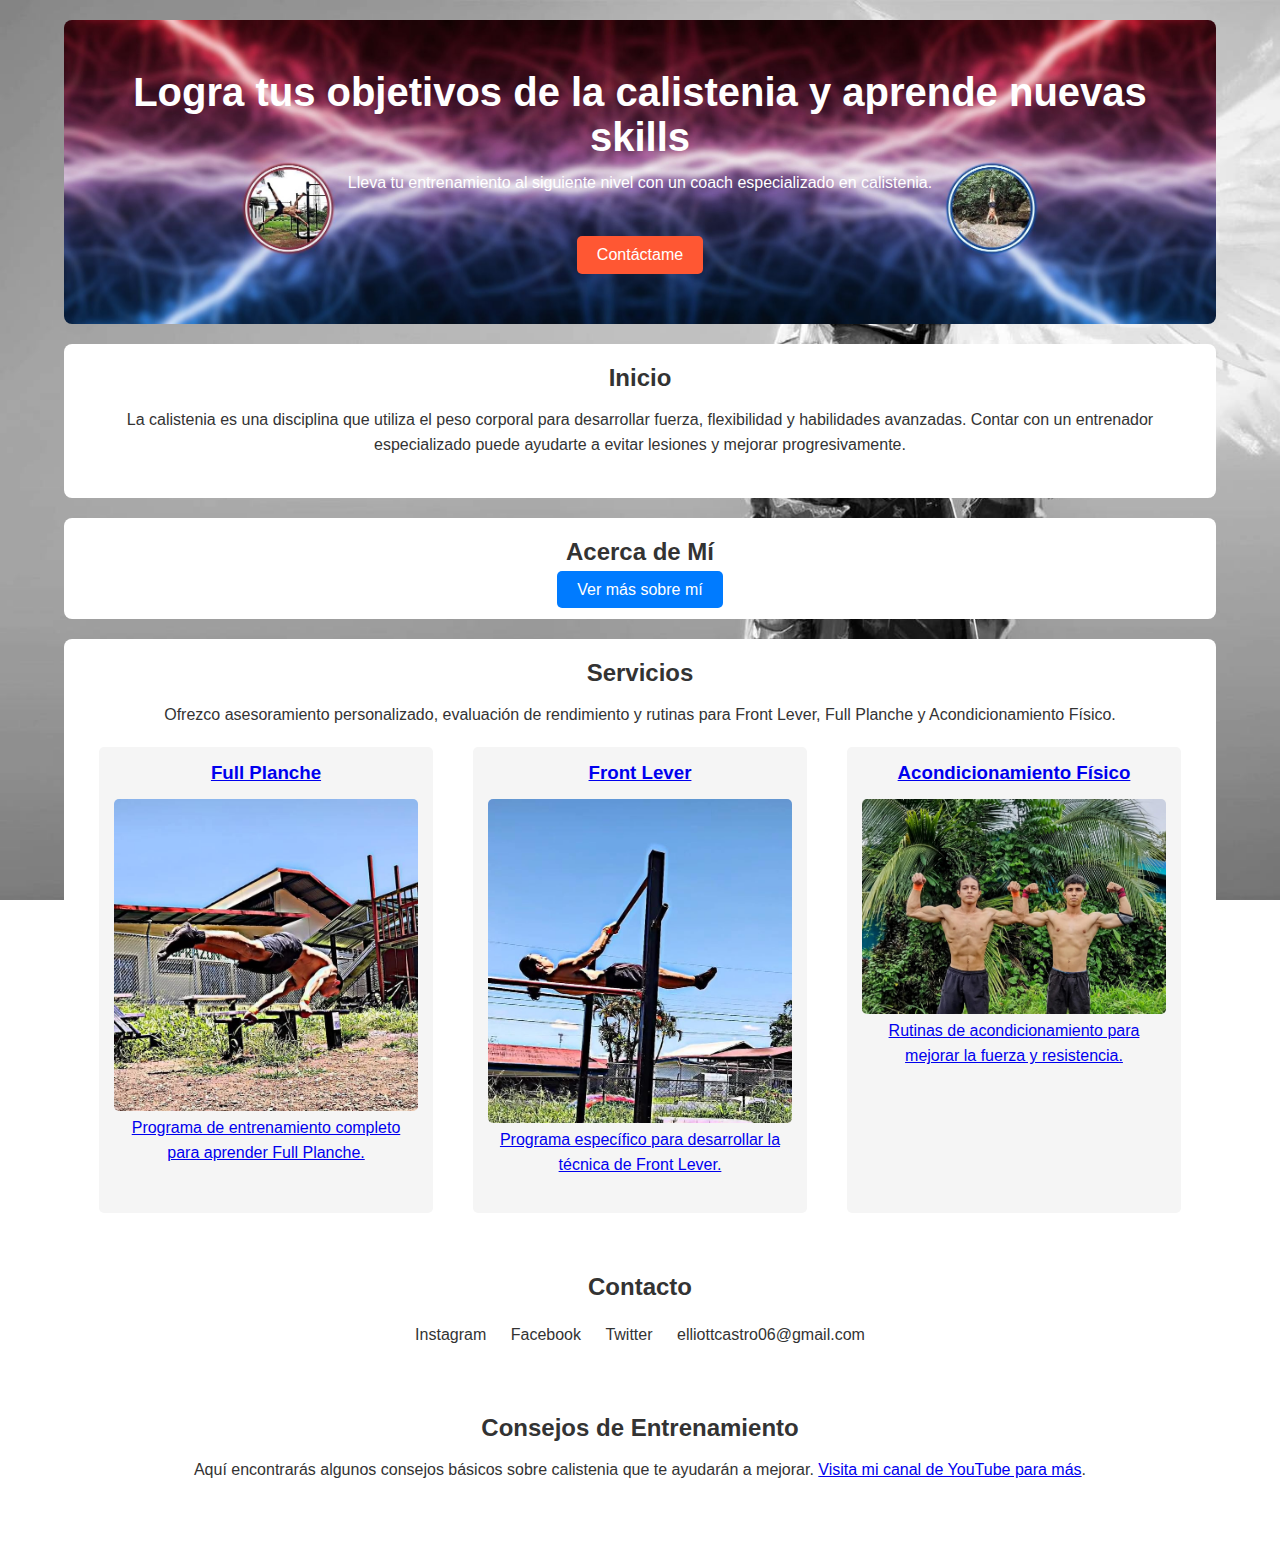
==== index.html @ c5a7bb76 "first" ====
<!DOCTYPE html>
<html lang="es">
<head>
  <meta charset="UTF-8">
  <meta name="viewport" content="width=device-width, initial-scale=1.0">
  <title>Página de Calistenia</title>
  <link rel="stylesheet" href="styles.css">
</head>
<body>

  <div class="container">
    <div class="banner">
      <h1>Logra tus objetivos de la calistenia y aprende nuevas skills</h1>
      <p>Lleva tu entrenamiento al siguiente nivel con un coach especializado en calistenia.</p>
      <a href="https://instagram.com/tuusuario" target="_blank" class="cta-button">Contáctame</a>
    </div>

    <section id="inicio" class="section">
      <h2>Inicio</h2>
      <p>La calistenia es una disciplina que utiliza el peso corporal para desarrollar fuerza, flexibilidad y habilidades avanzadas. Contar con un entrenador especializado puede ayudarte a evitar lesiones y mejorar progresivamente.</p>
    </section>

    <section id="acerca-de-mi" class="section">
      <h2>Acerca de Mí</h2>
      <!-- Checkbox para controlar el estado de apertura -->
      <input type="checkbox" id="toggle-info" class="toggle-info">
      <label for="toggle-info" class="dropdown-toggle">Ver más sobre mí</label>
      
      <div class="dropdown-content">
          <!-- Contenedor para la foto de perfil -->
          <div class="profile-pic-container">
              <img src="images/mi-foto.jpg" alt="Mi foto" class="profile-pic">
          </div>
          <p>Mi experiencia en calistenia incluye técnicas avanzadas como Front Lever y Full Planche. Mi metodología se basa en progresiones seguras y efectivas.</p>
          <p>Logros personales: Dominio de Front Lever, Full Planche y otras técnicas avanzadas.</p>
      </div>
  </section>

    <section id="servicios" class="section">
      <h2>Servicios</h2>
      <p>Ofrezco asesoramiento personalizado, evaluación de rendimiento y rutinas para Front Lever, Full Planche y Acondicionamiento Físico.</p>
      <div class="servicios-contenedor">
        <div class="servicio">
          <a href="full-planche.html">
            <h3>Full Planche</h3>
            <img src="images/full-planche.jpg" alt="Full Planche">
            <p>Programa de entrenamiento completo para aprender Full Planche.</p>
          </a>
        </div>
        <div class="servicio">
          <a href="front-lever.html">
            <h3>Front Lever</h3>
            <img src="images/front-lever.jpg" alt="Front Lever">
            <p>Programa específico para desarrollar la técnica de Front Lever.</p>
          </a>
        </div>
        <div class="servicio">
          <a href="acondicionamiento-fisico.html">
            <h3>Acondicionamiento Físico</h3>
            <img src="images/acondicionamiento.jpg" alt="Acondicionamiento Físico">
            <p>Rutinas de acondicionamiento para mejorar la fuerza y resistencia.</p>
          </a>
        </div>
      </div>
    </section>

    <section id="contacto" class="section">
      <h2>Contacto</h2>
      <div class="contacto">
        <a href="https://instagram.com/tuusuario" target="_blank">Instagram</a>
        <a href="https://facebook.com/tuusuario" target="_blank">Facebook</a>
        <a href="https://twitter.com/tuusuario" target="_blank">Twitter</a>
        <a href="mailto:elliottcastro06@gmail.com">elliottcastro06@gmail.com</a>
      </div>
    </section>

    <section id="consejos" class="section">
      <h2>Consejos de Entrenamiento</h2>
      <p>Aquí encontrarás algunos consejos básicos sobre calistenia que te ayudarán a mejorar. <a href="https://youtube.com/tuusuario" target="_blank">Visita mi canal de YouTube para más</a>.</p>
    </section>

  </div>

</body>
</html>
---- styles.css ----
/* Estilos generales */
* {
  margin: 0;
  padding: 0;
  box-sizing: border-box;
}

body {
  font-family: Arial, sans-serif;
  background: url('images/fondo-calistenia.jpg') no-repeat center center fixed;
  background-size: cover;
  display: flex;
  justify-content: center;
  align-items: center;
  color: #333;
}

.container {
  width: 90%;
  max-width: 1200px;
  margin-top: 20px;
  text-align: center;
}

.section {
  background: #ffffff;
  margin: 20px 0;
  padding: 20px;
  border-radius: 8px;
  text-align: center;
}

h1, h2, h3 {
  margin-bottom: 15px;
}

p {
  margin-bottom: 20px;
  line-height: 1.6;
}

/* Banner */
.banner {
  background: url('images/banner-calistenia.jpg') no-repeat center center;
  background-size: cover;
  color: white;
  padding: 50px 20px;
  border-radius: 8px;
}

.banner h1 {
  font-size: 2.5em;
  margin-bottom: 10px;
}

.cta-button {
  display: inline-block;
  padding: 10px 20px;
  margin-top: 20px;
  color: white;
  background-color: #ff5733;
  text-decoration: none;
  border-radius: 5px;
}

/* Acerca de Mí desplegable */
.toggle-info {
  display: none; /* Ocultar el checkbox */
}

.dropdown-toggle {
  padding: 10px 20px;
  background-color: #007bff;
  color: white;
  border: none;
  cursor: pointer;
  border-radius: 5px;
  margin-top: 10px;
}

.dropdown-content {
  display: none;
  margin-top: 20px;
}

/* Mostrar el contenido cuando se hace clic en el toggle */
#toggle-info:checked + .dropdown-toggle + .dropdown-content {
  display: block;
}

/* Estilos para la foto de perfil en Acerca de Mí */
.profile-pic-container {
  display: flex;
  justify-content: center;
  margin-bottom: 15px;
}

.profile-pic {
  width: 150px;
  height: 150px;
  border-radius: 50%;
  object-fit: cover;
  border: 2px solid #007bff;
}

/* Servicios */
.servicios-contenedor {
  display: flex;
  justify-content: space-around;
  gap: 10px;
}

.servicio {
  background: #f5f5f5;
  width: 30%;
  padding: 15px;
  border-radius: 5px;
  text-align: center;
  cursor: pointer;
  transition: transform 0.3s;
}

.servicio:hover {
  transform: scale(1.05);
}

.servicio img {
  width: 100%;
  height: auto;
  border-radius: 5px;
}

/* Contacto */
.contacto a {
  display: inline-block;
  margin: 10px;
  color: #333;
  text-decoration: none;
}

/* Consejos */
#consejos {
  margin-top: 20px;
}
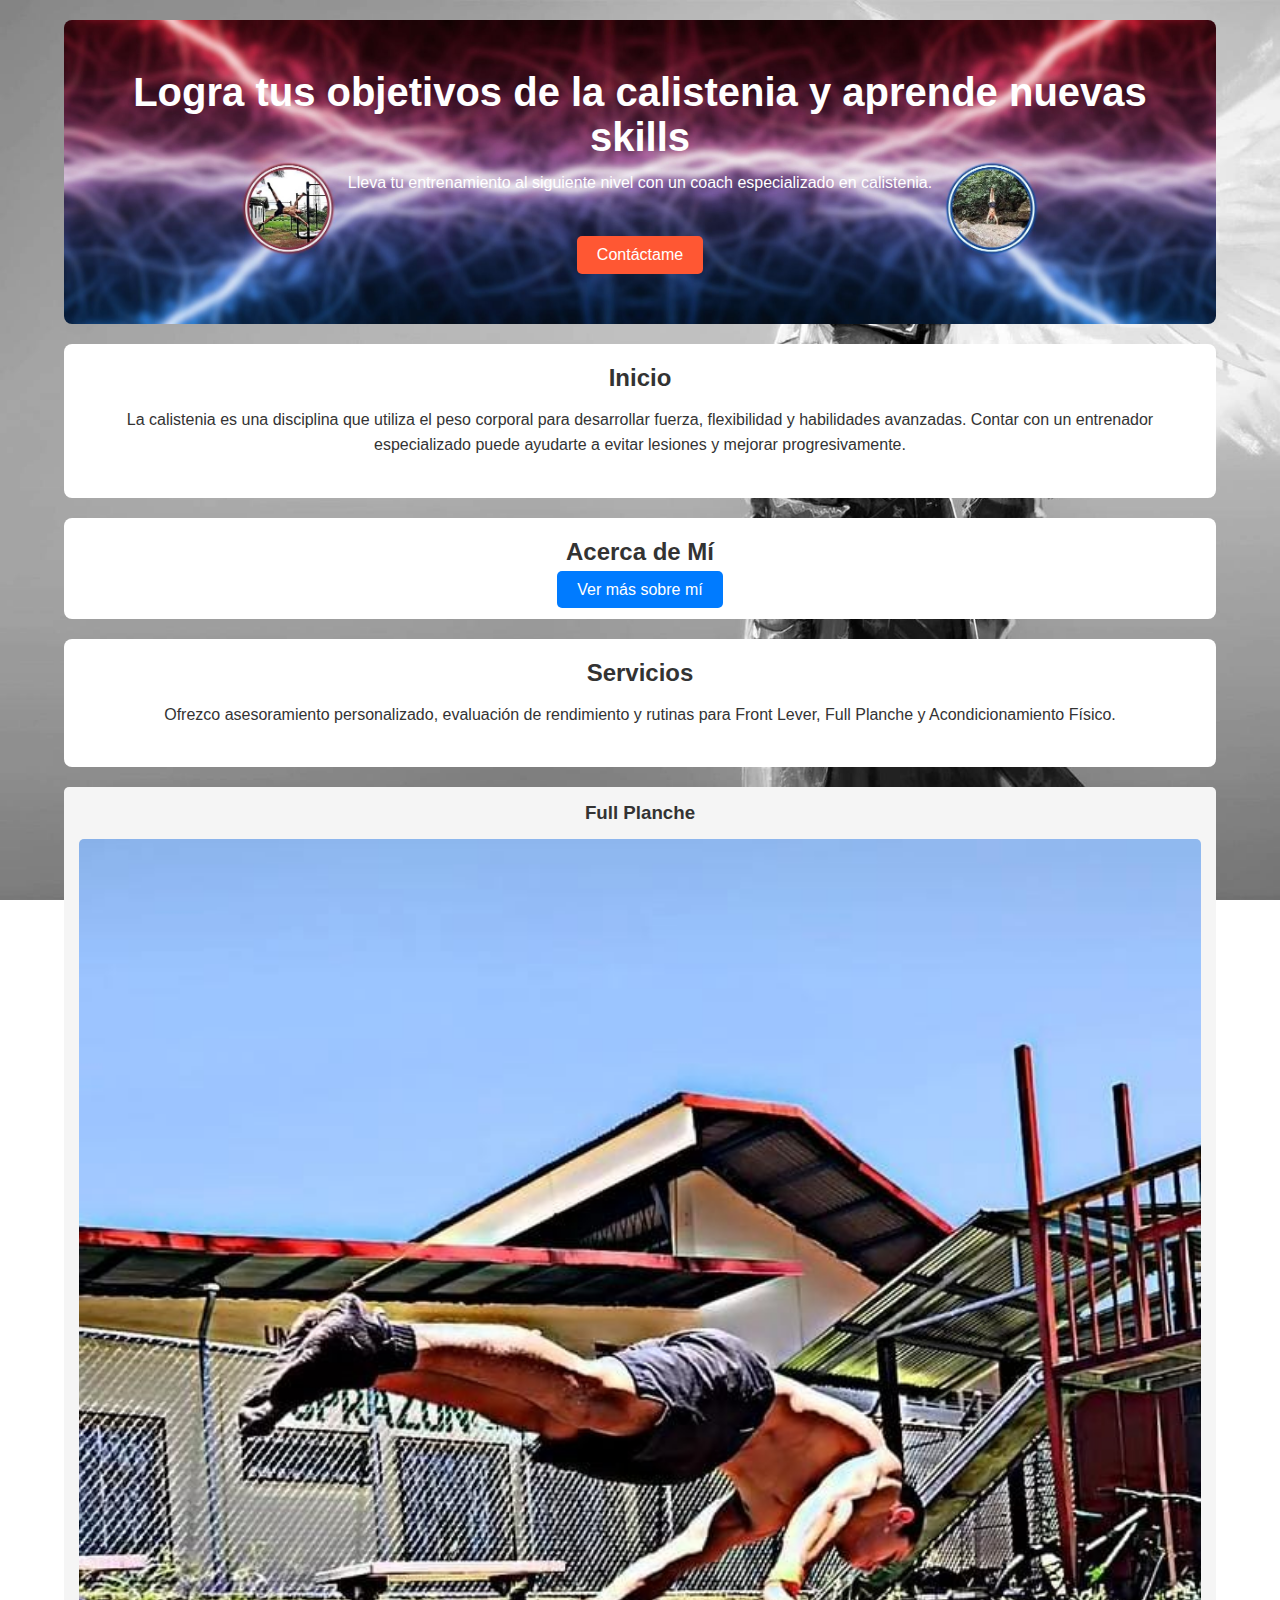
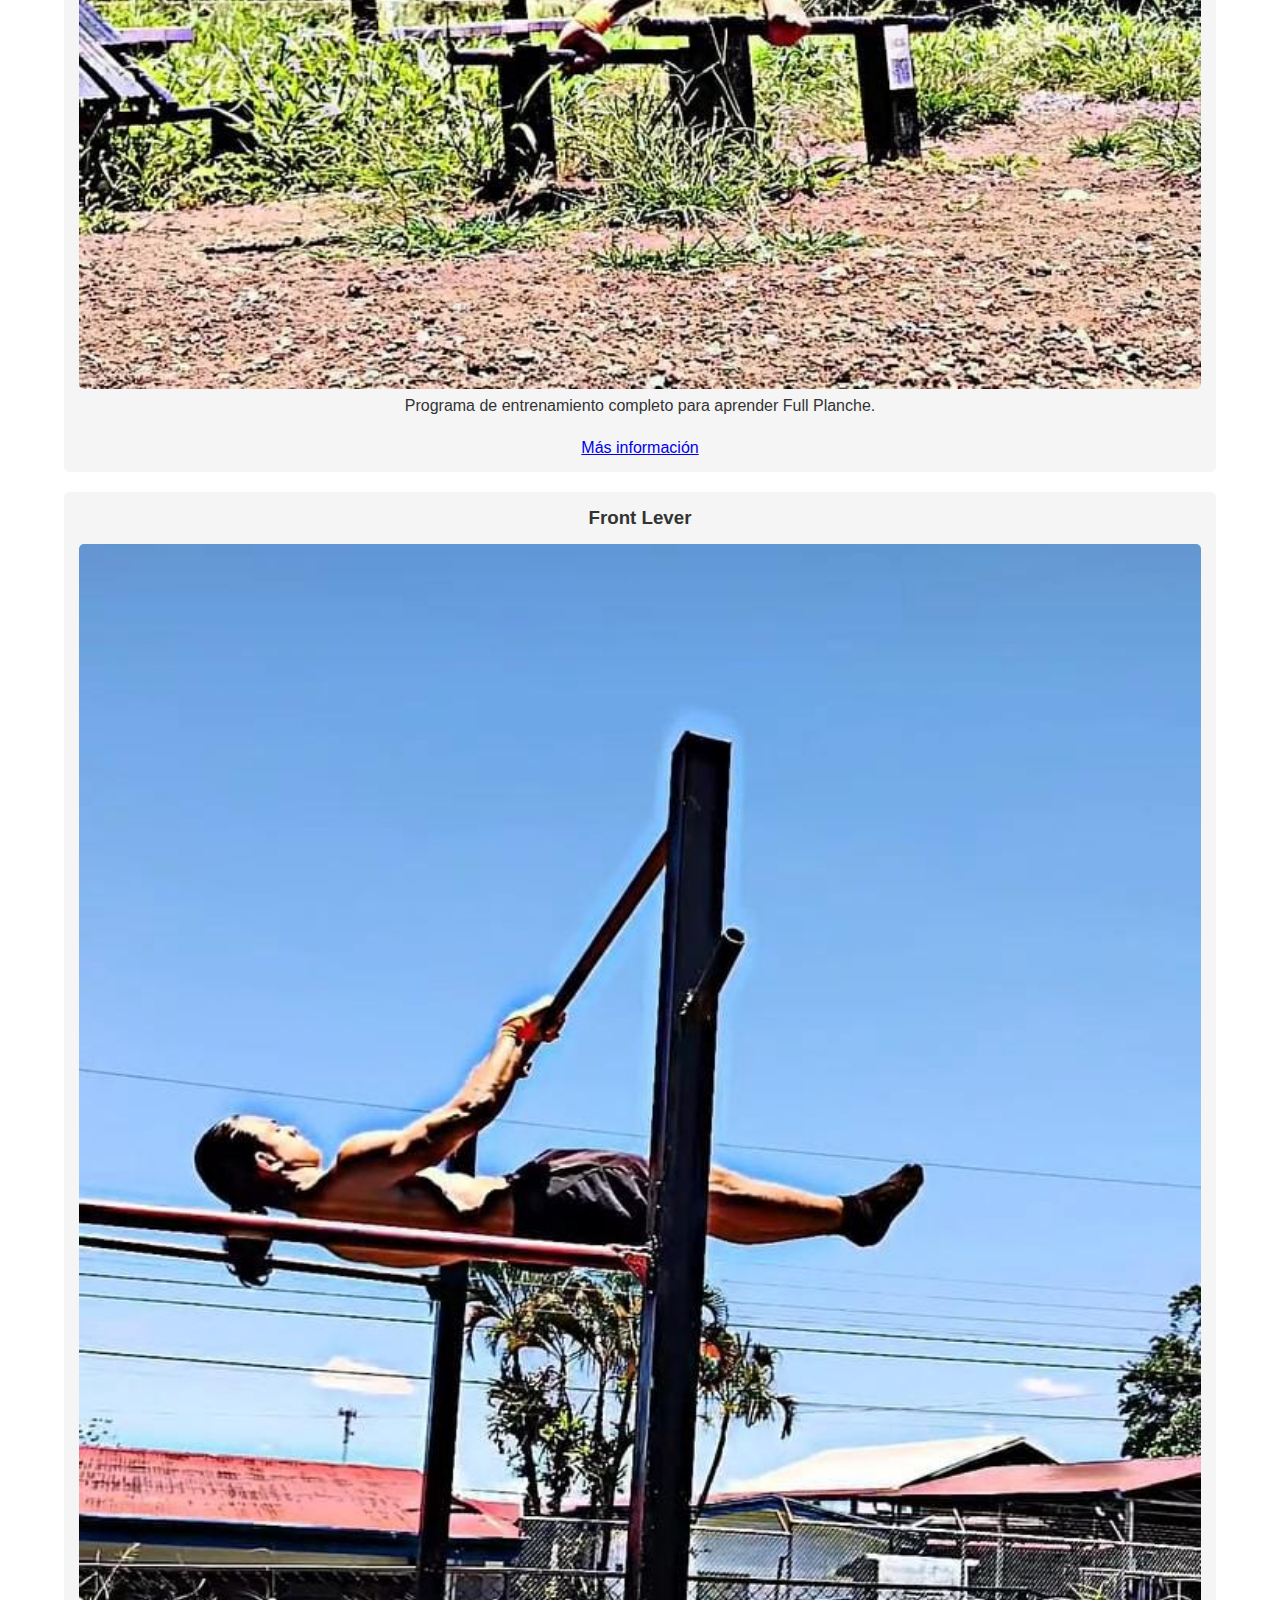
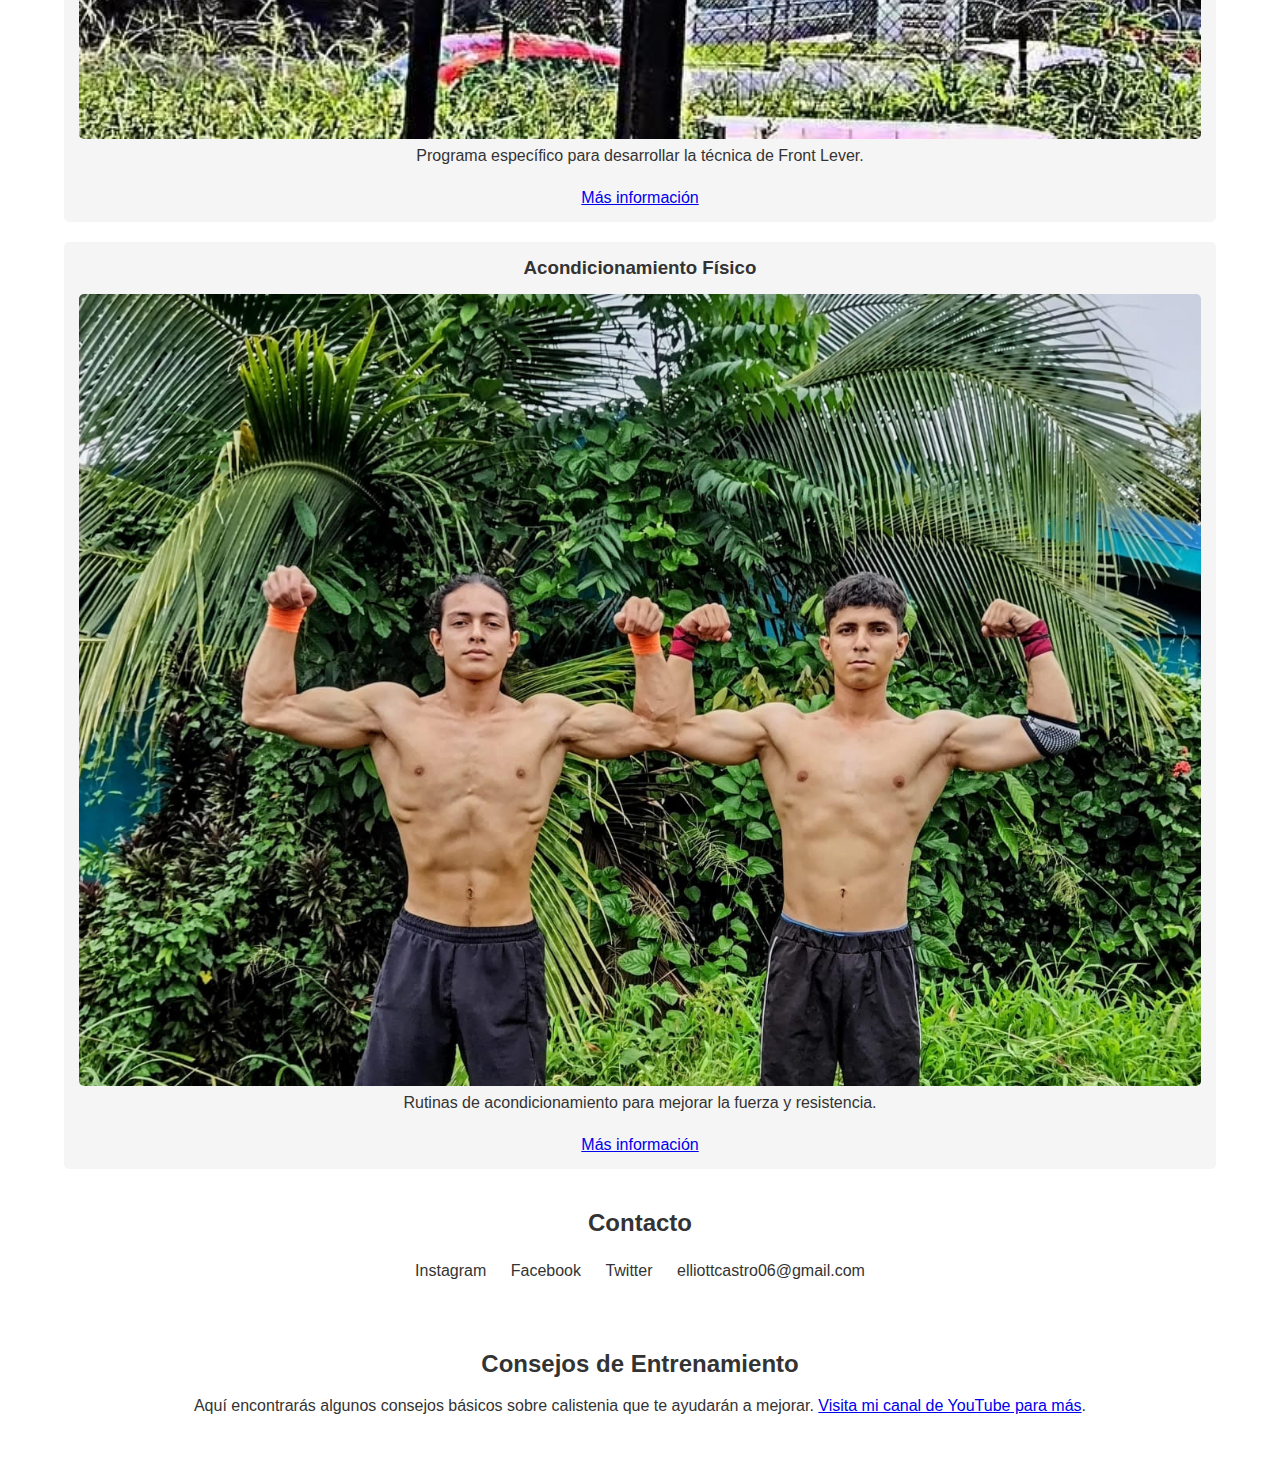
==== commit 1173115c: "12" ====
--- a/index.html
+++ b/index.html
@@ -39,30 +39,30 @@
     <section id="servicios" class="section">
       <h2>Servicios</h2>
       <p>Ofrezco asesoramiento personalizado, evaluación de rendimiento y rutinas para Front Lever, Full Planche y Acondicionamiento Físico.</p>
-      <div class="servicios-contenedor">
-        <div class="servicio">
-          <a href="full-planche.html">
-            <h3>Full Planche</h3>
-            <img src="images/full-planche.jpg" alt="Full Planche">
-            <p>Programa de entrenamiento completo para aprender Full Planche.</p>
-          </a>
-        </div>
-        <div class="servicio">
-          <a href="front-lever.html">
-            <h3>Front Lever</h3>
-            <img src="images/front-lever.jpg" alt="Front Lever">
-            <p>Programa específico para desarrollar la técnica de Front Lever.</p>
-          </a>
-        </div>
-        <div class="servicio">
-          <a href="acondicionamiento-fisico.html">
-            <h3>Acondicionamiento Físico</h3>
-            <img src="images/acondicionamiento.jpg" alt="Acondicionamiento Físico">
-            <p>Rutinas de acondicionamiento para mejorar la fuerza y resistencia.</p>
-          </a>
-        </div>
-      </div>
+      <!-- El contenedor de los servicios ha sido eliminado para que los cuadros estén fuera del contenedor -->
     </section>
+
+    <!-- Cuadros de servicio fuera del contenedor "Servicios" y apilados verticalmente -->
+    <div class="servicio-vertical">
+      <h3>Full Planche</h3>
+      <img src="images/full-planche.jpg" alt="Full Planche">
+      <p>Programa de entrenamiento completo para aprender Full Planche.</p>
+      <a href="full-planche.html">Más información</a>
+    </div>
+
+    <div class="servicio-vertical">
+      <h3>Front Lever</h3>
+      <img src="images/front-lever.jpg" alt="Front Lever">
+      <p>Programa específico para desarrollar la técnica de Front Lever.</p>
+      <a href="front-lever.html">Más información</a>
+    </div>
+
+    <div class="servicio-vertical">
+      <h3>Acondicionamiento Físico</h3>
+      <img src="images/acondicionamiento.jpg" alt="Acondicionamiento Físico">
+      <p>Rutinas de acondicionamiento para mejorar la fuerza y resistencia.</p>
+      <a href="acondicionamiento-fisico.html">Más información</a>
+    </div>
 
     <section id="contacto" class="section">
       <h2>Contacto</h2>
--- a/styles.css
+++ b/styles.css
@@ -108,8 +108,10 @@
   display: flex;
   justify-content: space-around;
   gap: 10px;
+  flex-wrap: wrap; /* Permite que los elementos se envuelvan */
 }
 
+/* Cada cuadro de servicio */
 .servicio {
   background: #f5f5f5;
   width: 30%;
@@ -130,6 +132,36 @@
   border-radius: 5px;
 }
 
+/* Para pantallas pequeñas, hacer que los cuadros se apilen verticalmente */
+@media (max-width: 768px) {
+  .servicios-contenedor {
+    flex-direction: column; /* Los elementos se apilan verticalmente */
+    align-items: center; /* Centra los elementos */
+  }
+
+  .servicio {
+    width: 80%; /* Los cuadros ocuparán un 80% del ancho en móviles */
+    margin-bottom: 20px; /* Añade un poco de espacio entre los cuadros */
+  }
+}
+
+/* Nuevos cuadros fuera del contenedor de Servicios */
+.servicio-vertical {
+  background: #f5f5f5;
+  width: 100%;
+  padding: 15px;
+  border-radius: 5px;
+  text-align: center;
+  cursor: pointer;
+  margin-bottom: 20px; /* Espacio entre los cuadros */
+}
+
+.servicio-vertical img {
+  width: 100%;
+  height: auto;
+  border-radius: 5px;
+}
+
 /* Contacto */
 .contacto a {
   display: inline-block;
